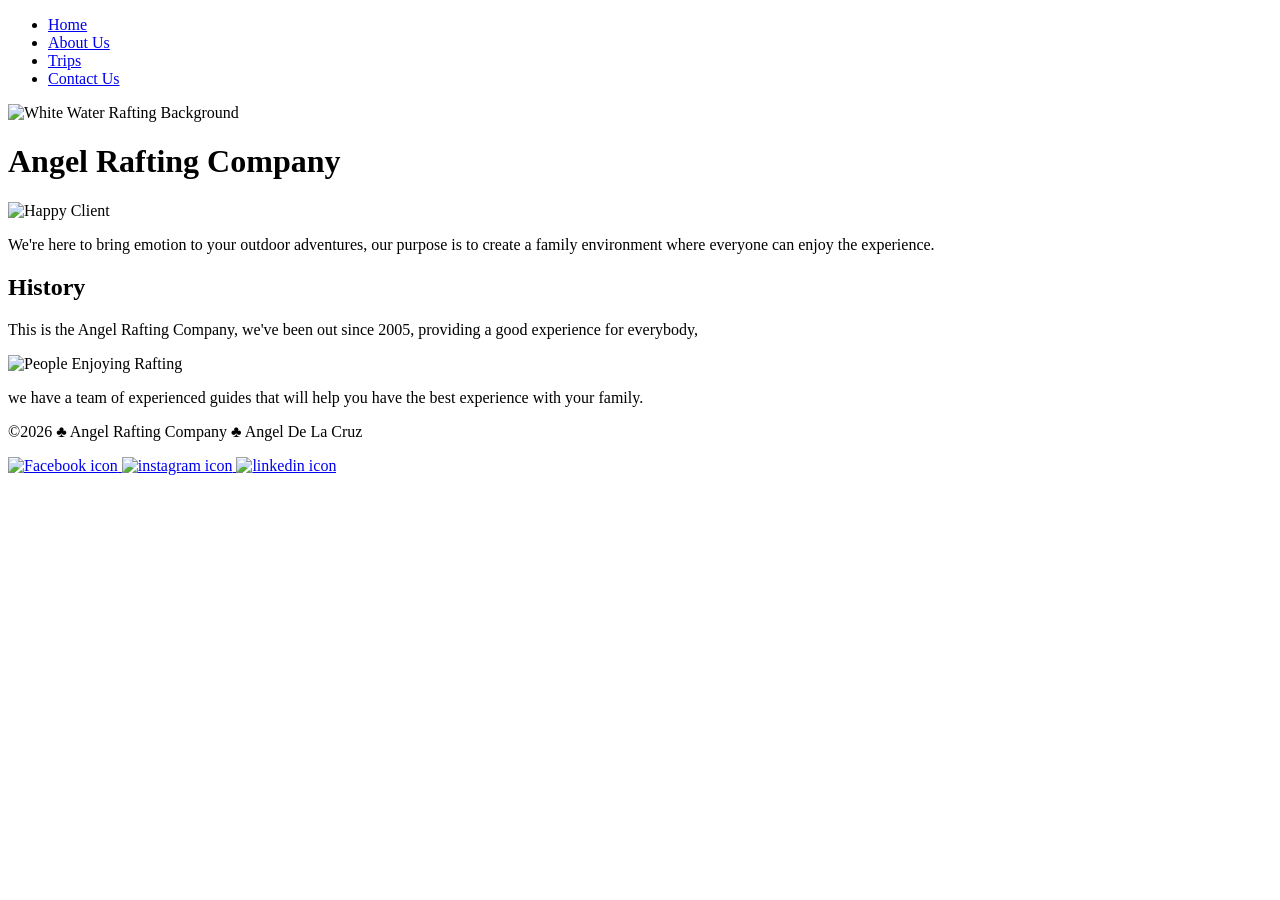
==== index.html @ f4abbd5f "save the changes to github" ====
<!DOCTYPE html>
<html lang="en">

<head>
    <meta charset="UTF-8">
    <meta name="viewport" content="width=device-width, initial-scale=1.0">
    <title>WDD 131 – Dynamic Web Fundamentals – Angel De La Cruz</title>
    <meta name="description"
      content="WDD 131 – Dynamic Web Fundamentals – Angel Jose De La Cruz De La Rosa, This is the index page of my website, it contains information about me and my story">
    <meta name="author" content="Angel De La Cruz">
    <link rel="stylesheet" href="styles/rafting.css">
</head>

<body>
    <header>
        <nav>
            <ul>
                <li><a href="LinkedIn.html">Home</a></li>
                <li><a href="I-Learn.html">About Us</a></li>
                <li><a href="Scripture.html">Trips</a></li>
                <li><a href="Final Project.html">Contact Us</a></li>
            </ul>
        </nav>
    </header>
    <main>
        <div class="hero">
            <img src="images/wwr-background.jpg" alt="White Water Rafting Background">
            <h1>Angel Rafting Company</h1>
            <article>
                <img src="images/wwr-happy-client.jpg" alt="Happy Client">
                <p>We're here to bring emotion to your outdoor adventures, our purpose is to create
                    a family environment where everyone can enjoy the experience.</p>
            </article>
        </div>
        <section>
            <h2>History</h2>
            <div>
                <p>This is the Angel Rafting Company, we've been out since 2005, providing a good
                    experience for everybody, </p>
                <img src="images/history_photo.jpg" alt="People Enjoying Rafting">
                <p>we have a team of experienced guides that will help you
                    have the best experience with your family.</p>
            </div>
        </section>
    </main>
    <footer>
        <p>©2026 ♣ Angel Rafting Company ♣ Angel De La Cruz</p>
        <nav class="socialmedia">
            <a href="https://facebook.com">
                <img src="images/facebook-icon.png" alt="Facebook icon" width="30">
            </a>
            <a href="https://instagram.com">
                <img src="images/instagram-icon.jpg" alt="instagram icon" width="30">
            </a>
            <a href="https://linkedin.com">
                <img src="images/linkedin-icon.png" alt="linkedin icon" width="30">
            </a>
        </nav>
    </footer>
</body>

</html>
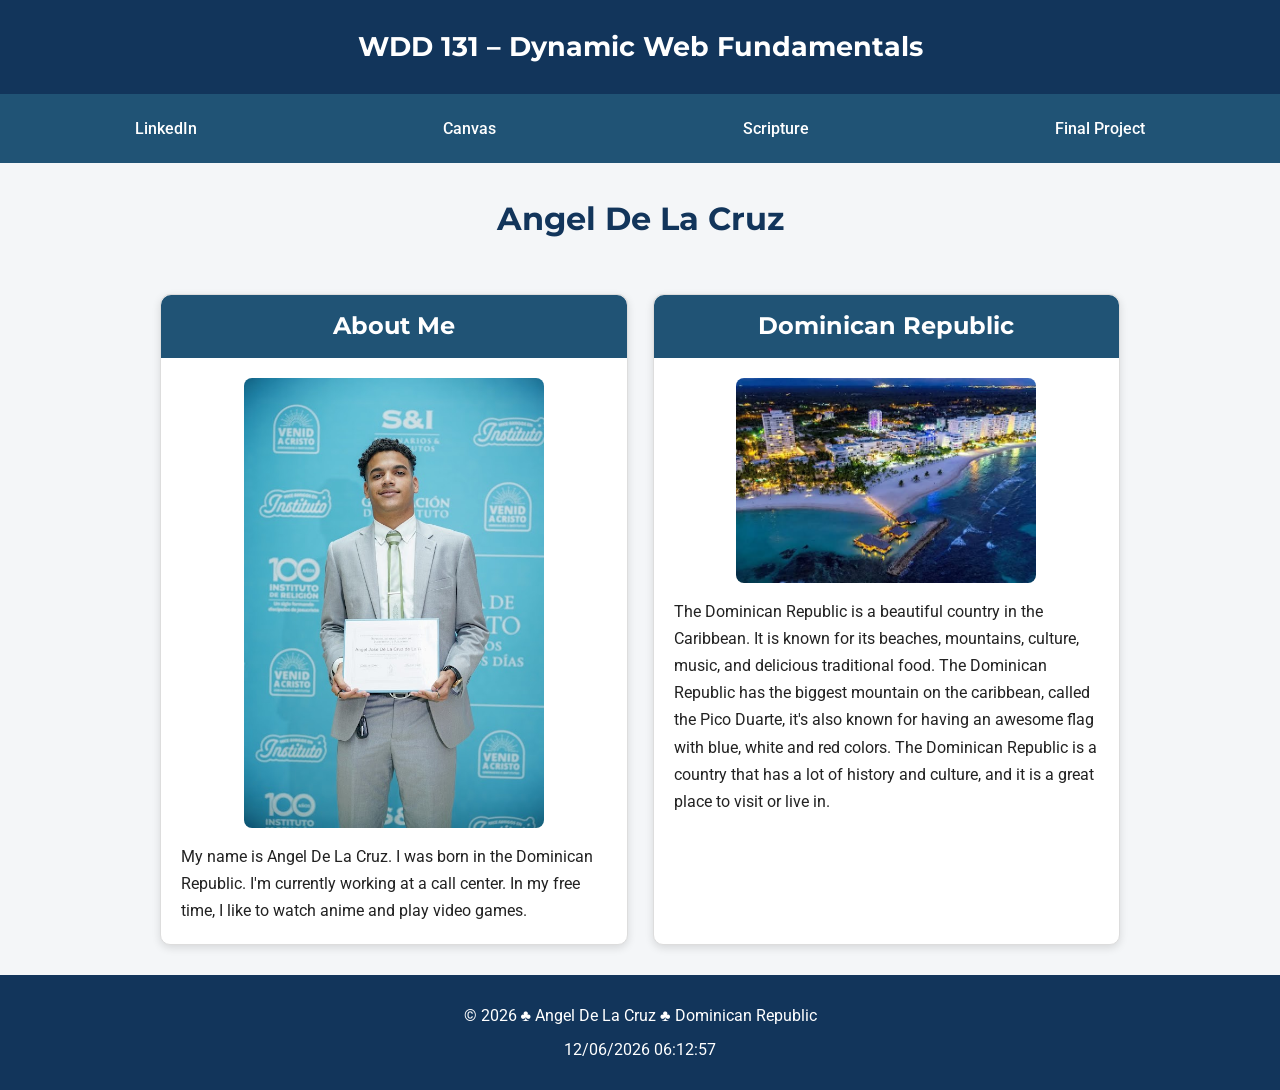
==== commit f33a8326: "sync the changes to github" ====
--- a/index.html
+++ b/index.html
@@ -8,55 +8,54 @@
     <meta name="description"
       content="WDD 131 – Dynamic Web Fundamentals – Angel Jose De La Cruz De La Rosa, This is the index page of my website, it contains information about me and my story">
     <meta name="author" content="Angel De La Cruz">
-    <link rel="stylesheet" href="styles/rafting.css">
+    <link rel="stylesheet" href="styles/base.css">
+    <script src="scripts/getdates.js" defer></script>
 </head>
 
 <body>
-    <header>
-        <nav>
-            <ul>
-                <li><a href="LinkedIn.html">Home</a></li>
-                <li><a href="I-Learn.html">About Us</a></li>
-                <li><a href="Scripture.html">Trips</a></li>
-                <li><a href="Final Project.html">Contact Us</a></li>
-            </ul>
-        </nav>
-    </header>
-    <main>
-        <div class="hero">
-            <img src="images/wwr-background.jpg" alt="White Water Rafting Background">
-            <h1>Angel Rafting Company</h1>
-            <article>
-                <img src="images/wwr-happy-client.jpg" alt="Happy Client">
-                <p>We're here to bring emotion to your outdoor adventures, our purpose is to create
-                    a family environment where everyone can enjoy the experience.</p>
-            </article>
-        </div>
-        <section>
-            <h2>History</h2>
-            <div>
-                <p>This is the Angel Rafting Company, we've been out since 2005, providing a good
-                    experience for everybody, </p>
-                <img src="images/history_photo.jpg" alt="People Enjoying Rafting">
-                <p>we have a team of experienced guides that will help you
-                    have the best experience with your family.</p>
-            </div>
-        </section>
-    </main>
-    <footer>
-        <p>©2026 ♣ Angel Rafting Company ♣ Angel De La Cruz</p>
-        <nav class="socialmedia">
-            <a href="https://facebook.com">
-                <img src="images/facebook-icon.png" alt="Facebook icon" width="30">
-            </a>
-            <a href="https://instagram.com">
-                <img src="images/instagram-icon.jpg" alt="instagram icon" width="30">
-            </a>
-            <a href="https://linkedin.com">
-                <img src="images/linkedin-icon.png" alt="linkedin icon" width="30">
-            </a>
-        </nav>
-    </footer>
+
+<header>
+    <span id="course-title">WDD 131 – Dynamic Web Fundamentals</span>
+
+    <nav>
+        <a href="https://www.linkedin.com/" target="_blank">LinkedIn</a>
+        <a href="https://byupw.instructure.com/" target="_blank">Canvas</a>
+        <a href="https://www.churchofjesuschrist.org/study/scriptures/bofm/moro/7?lang=spa&id=p33#p33" target="_blank">Scripture</a>
+        <a href="Final Project.html">Final Project</a>
+    </nav>
+</header>
+
+<main>
+    <h1>Angel De La Cruz</h1>
+
+    <section class="card">
+        <h2>About Me</h2>
+        <img src="images/angel_profile.JPG" alt="Photo of Angel De La Cruz">
+        <p>
+            My name is Angel De La Cruz. I was born in the Dominican Republic. I'm currently working at a call center. In my free time, I like to watch anime and play video games.
+        </p>
+    </section>
+
+    <section class="card">
+        <h2>Dominican Republic</h2>
+        <img src="images/dominican_republic_landscape.jpg" alt="Beautiful landscape of the Dominican Republic">
+        <p>
+            The Dominican Republic is a beautiful country in the Caribbean.
+            It is known for its beaches, mountains, culture, music, and
+            delicious traditional food.
+
+            The Dominican Republic has the biggest mountain on the caribbean, called the Pico Duarte, it's also known for having an awesome flag with blue, white and red colors. The Dominican Republic is a country that has a lot of history and culture, and it is a great place to visit or live in.
+        </p>
+    </section>
+</main>
+<footer>
+    <p>
+        &copy; <span id="currentyear"></span> ♣ Angel De La Cruz ♣ Dominican Republic
+    </p>
+
+    <p id="lastModified"></p>
+</footer>
+
 </body>
 
 </html>
--- a/styles/base.css
+++ b/styles/base.css
@@ -0,0 +1,136 @@
+
+
+@import url('https://fonts.googleapis.com/css2?family=Roboto:wght@400;500;700&family=Montserrat:wght@500;600;700&display=swap');
+
+
+* {
+    margin: 0;
+    padding: 0;
+    box-sizing: border-box;
+}
+
+:root {
+    --primary-color: #12355b;
+    --secondary-color: #205375;
+    --accent-color: #f4a261;
+    --background-color: #f4f6f8;
+    --text-color: #222;
+    --white-color: #ffffff;
+
+    --heading-font: 'Montserrat', sans-serif;
+    --body-font: 'Roboto', sans-serif;
+}
+
+body {
+    font-family: var(--body-font);
+    color: var(--text-color);
+    background-color: var(--background-color);
+    line-height: 1.6;
+}
+
+
+header {
+    background-color: var(--primary-color);
+    color: var(--white-color);
+}
+
+header span {
+    display: block;
+    text-align: center;
+    font-family: var(--heading-font);
+    font-size: 1.7rem;
+    font-weight: 700;
+    padding: 25px 10px;
+}
+
+
+nav {
+    display: flex;
+    justify-content: space-around;
+    align-items: center;
+    background-color: var(--secondary-color);
+    padding: 12px;
+}
+
+nav a {
+    color: var(--white-color);
+    text-decoration: none;
+    font-weight: 500;
+    padding: 10px 20px;
+    border-radius: 5px;
+    transition: background-color 0.3s ease, color 0.3s ease;
+}
+
+nav a:hover {
+    background-color: var(--accent-color);
+    color: #222;
+}
+
+
+main {
+    max-width: 1000px;
+    margin: 30px auto;
+    padding: 0 20px;
+}
+
+main h1 {
+    font-family: var(--heading-font);
+    color: var(--primary-color);
+    text-align: center;
+    margin-bottom: 25px;
+}
+
+
+main {
+    display: grid;
+    grid-template-columns: 1fr 1fr;
+    gap: 25px;
+}
+
+main h1 {
+    grid-column: 1 / 3;
+}
+
+.card {
+    background-color: var(--white-color);
+    border: 1px solid #ddd;
+    border-radius: 10px;
+    padding: 20px;
+    box-shadow: 0 3px 8px rgba(0, 0, 0, 0.12);
+}
+
+.card h2 {
+    font-family: var(--heading-font);
+    color: var(--white-color);
+    background-color: var(--secondary-color);
+    text-align: center;
+    padding: 12px;
+    margin: -20px -20px 20px;
+    border-radius: 10px 10px 0 0;
+}
+
+.card img {
+    max-width: 300px;
+    height: auto;
+    display: block;
+    margin: 15px auto;
+    border-radius: 8px;
+}
+
+.card p {
+    margin-top: 15px;
+    line-height: 1.7;
+}
+
+
+footer {
+    background-color: var(--primary-color);
+    color: var(--white-color);
+    text-align: center;
+    padding: 20px;
+    margin-top: 30px;
+}
+
+footer p {
+    margin: 8px;
+}
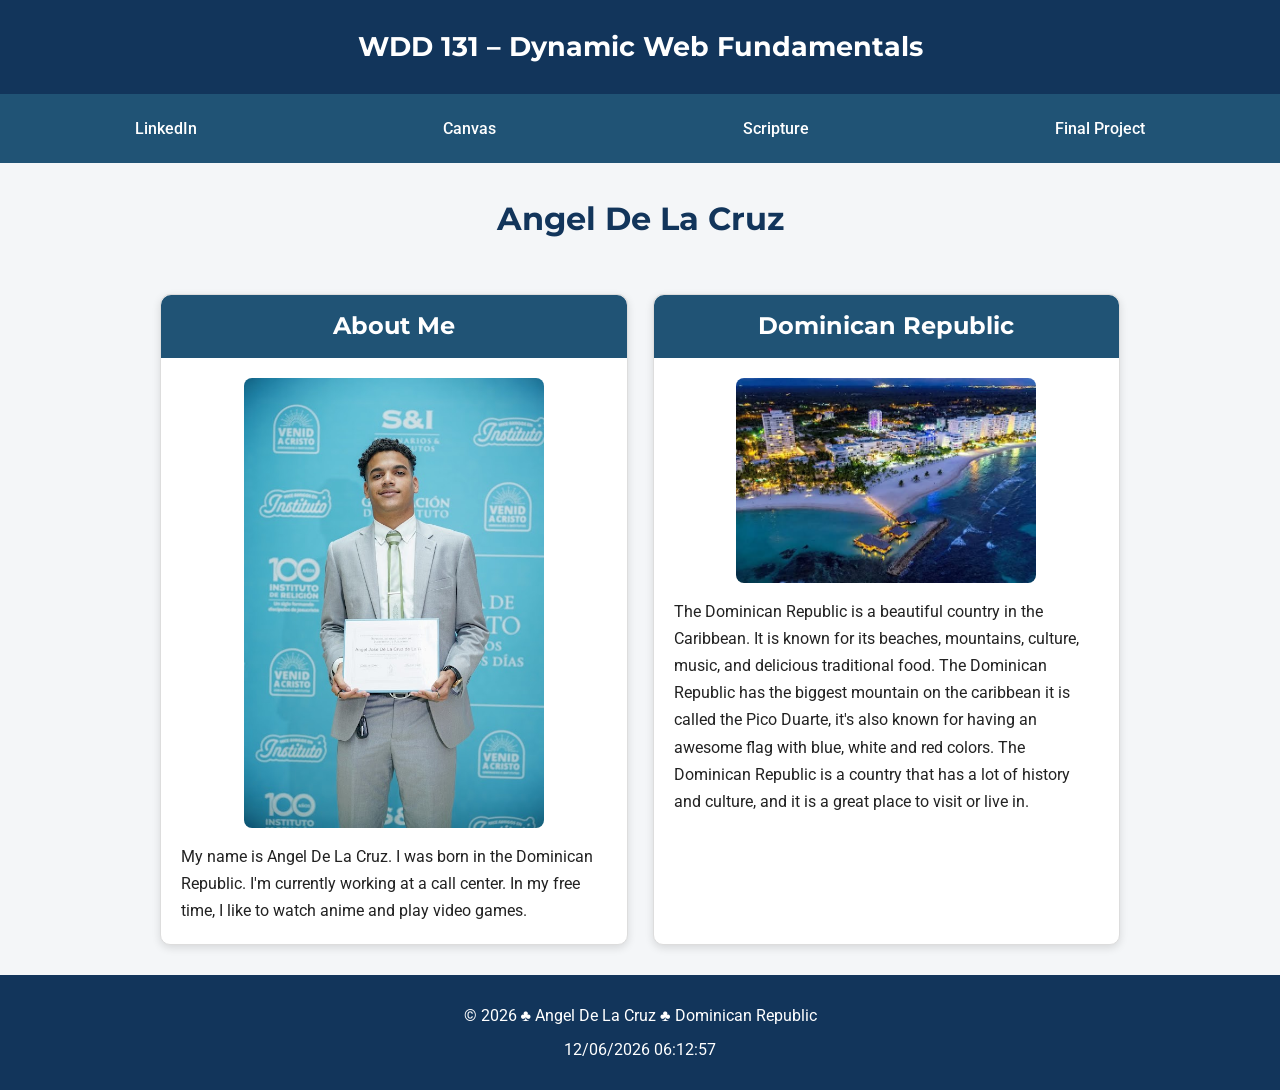
==== commit 4e5838bf: "sync the changes to github" ====
--- a/index.html
+++ b/index.html
@@ -44,7 +44,7 @@
             It is known for its beaches, mountains, culture, music, and
             delicious traditional food.
 
-            The Dominican Republic has the biggest mountain on the caribbean, called the Pico Duarte, it's also known for having an awesome flag with blue, white and red colors. The Dominican Republic is a country that has a lot of history and culture, and it is a great place to visit or live in.
+            The Dominican Republic has the biggest mountain on the caribbean it is called the Pico Duarte, it's also known for having an awesome flag with blue, white and red colors. The Dominican Republic is a country that has a lot of history and culture, and it is a great place to visit or live in.
         </p>
     </section>
 </main>
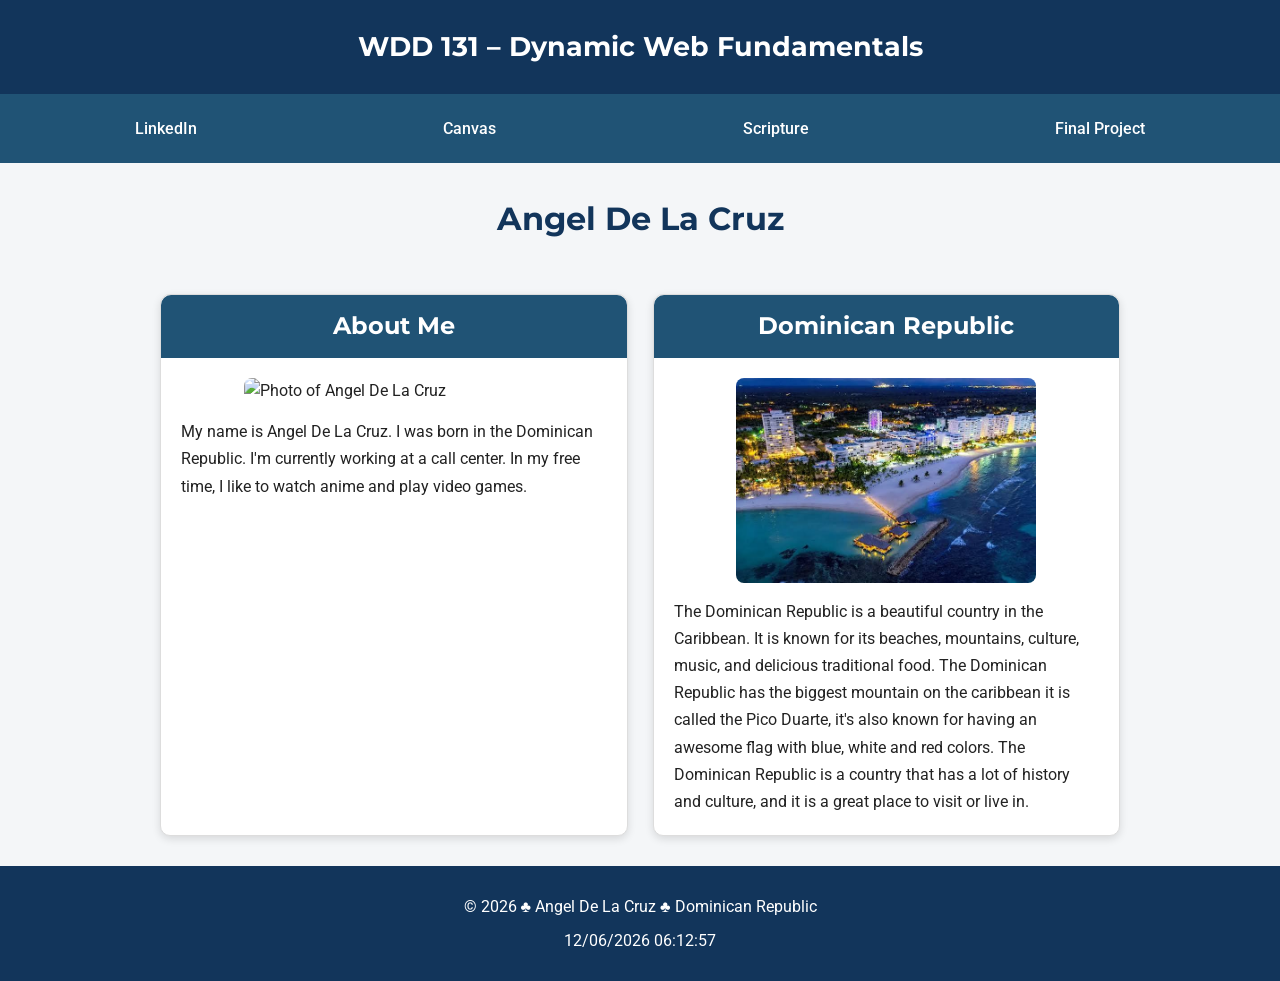
==== commit 89bc0b3f: "sync the changes to github" ====
--- a/index.html
+++ b/index.html
@@ -8,6 +8,9 @@
     <meta name="description"
       content="WDD 131 – Dynamic Web Fundamentals – Angel Jose De La Cruz De La Rosa, This is the index page of my website, it contains information about me and my story">
     <meta name="author" content="Angel De La Cruz">
+    <link rel="preconnect" href="https://fonts.googleapis.com">
+    <link rel="preconnect" href="https://fonts.gstatic.com" crossorigin>
+    <link href="https://fonts.googleapis.com/css2?family=Montserrat:wght@500;600;700&family=Roboto:wght@400;500;700&display=swap" rel="stylesheet">
     <link rel="stylesheet" href="styles/base.css">
     <script src="scripts/getdates.js" defer></script>
 </head>
@@ -21,7 +24,7 @@
         <a href="https://www.linkedin.com/" target="_blank">LinkedIn</a>
         <a href="https://byupw.instructure.com/" target="_blank">Canvas</a>
         <a href="https://www.churchofjesuschrist.org/study/scriptures/bofm/moro/7?lang=spa&id=p33#p33" target="_blank">Scripture</a>
-        <a href="Final Project.html">Final Project</a>
+        <a href="final-project.html">Final Project</a>
     </nav>
 </header>
 
@@ -30,7 +33,7 @@
 
     <section class="card">
         <h2>About Me</h2>
-        <img src="images/angel_profile.JPG" alt="Photo of Angel De La Cruz">
+        <img src="images/angel_profile.jpg" alt="Photo of Angel De La Cruz">
         <p>
             My name is Angel De La Cruz. I was born in the Dominican Republic. I'm currently working at a call center. In my free time, I like to watch anime and play video games.
         </p>
--- a/styles/base.css
+++ b/styles/base.css
@@ -1,8 +1,3 @@
-
-
-@import url('https://fonts.googleapis.com/css2?family=Roboto:wght@400;500;700&family=Montserrat:wght@500;600;700&display=swap');
-
-
 * {
     margin: 0;
     padding: 0;
@@ -71,6 +66,9 @@
     max-width: 1000px;
     margin: 30px auto;
     padding: 0 20px;
+    display: grid;
+    grid-template-columns: 1fr 1fr;
+    gap: 25px;
 }
 
 main h1 {
@@ -78,16 +76,6 @@
     color: var(--primary-color);
     text-align: center;
     margin-bottom: 25px;
-}
-
-
-main {
-    display: grid;
-    grid-template-columns: 1fr 1fr;
-    gap: 25px;
-}
-
-main h1 {
     grid-column: 1 / 3;
 }
 
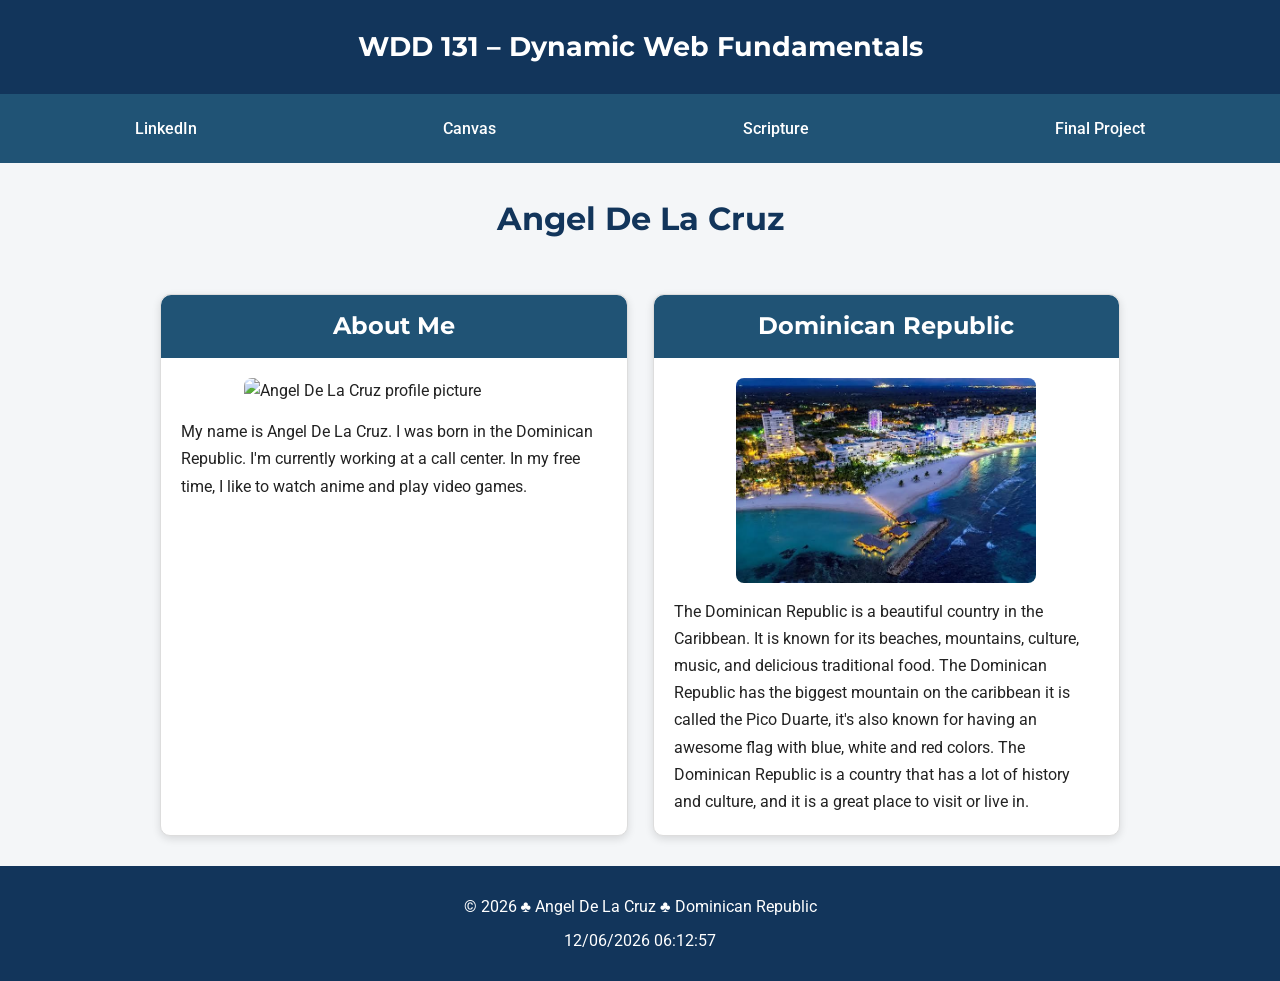
==== commit 58009db7: "sync the changes to github" ====
--- a/index.html
+++ b/index.html
@@ -33,7 +33,7 @@
 
     <section class="card">
         <h2>About Me</h2>
-        <img src="images/angel_profile.jpg" alt="Photo of Angel De La Cruz">
+        <img src="images/angel_profile.jpg" alt="Angel De La Cruz profile picture">
         <p>
             My name is Angel De La Cruz. I was born in the Dominican Republic. I'm currently working at a call center. In my free time, I like to watch anime and play video games.
         </p>
--- a/styles/base.css
+++ b/styles/base.css
@@ -9,7 +9,7 @@
     --secondary-color: #205375;
     --accent-color: #f4a261;
     --background-color: #f4f6f8;
-    --text-color: #222;
+    --text-color: #222222;
     --white-color: #ffffff;
 
     --heading-font: 'Montserrat', sans-serif;
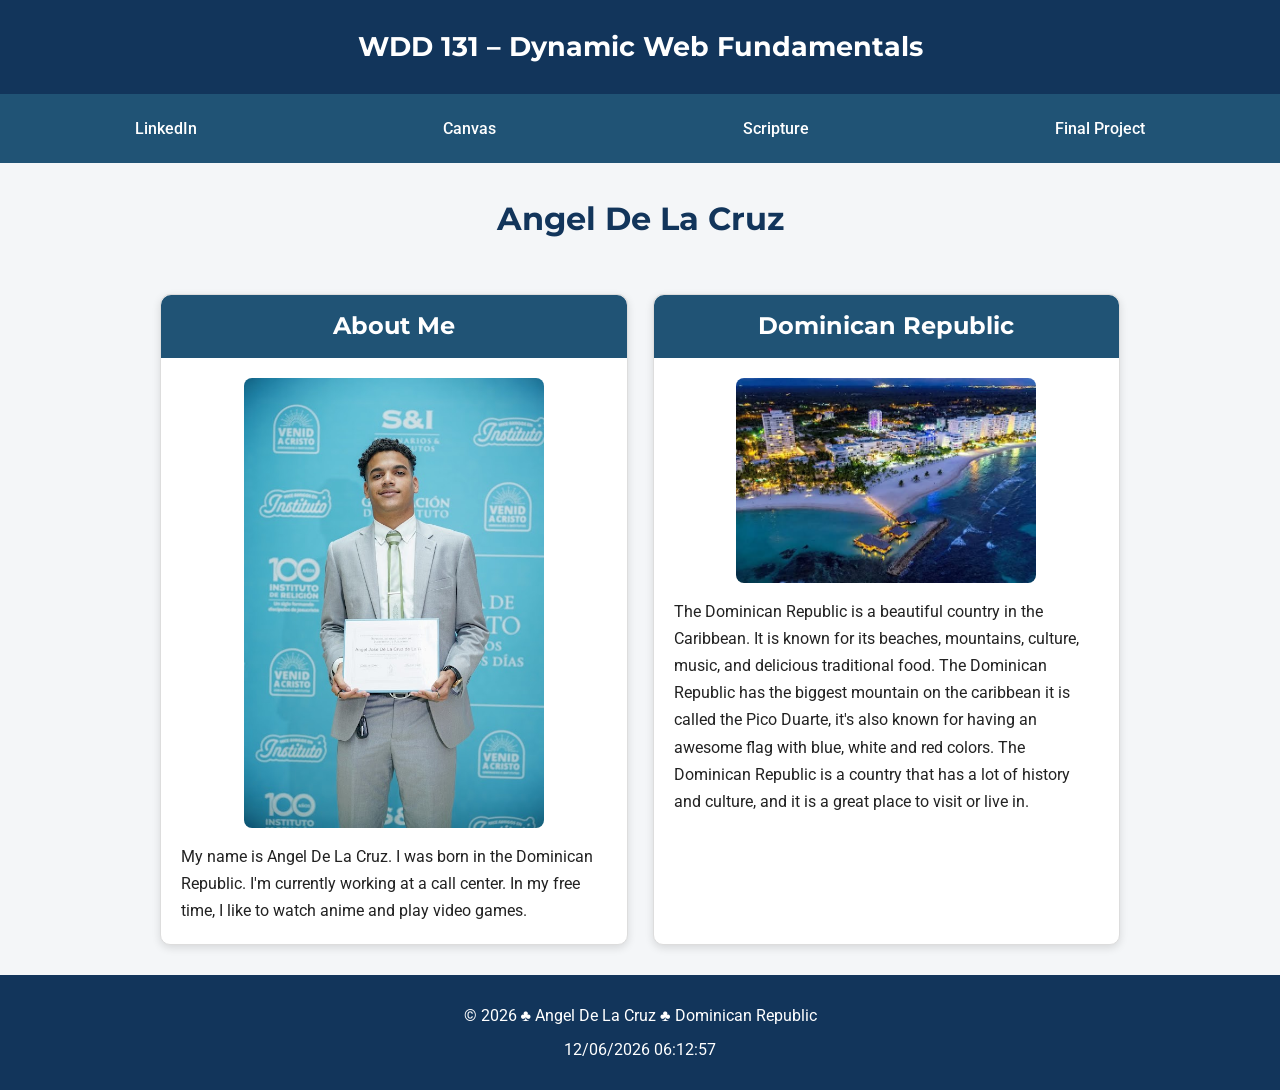
==== commit 5b32db2b: "sync the changes to github" ====
--- a/index.html
+++ b/index.html
@@ -33,7 +33,7 @@
 
     <section class="card">
         <h2>About Me</h2>
-        <img src="images/angel_profile.jpg" alt="Angel De La Cruz profile picture">
+        <img src="images/angel_picture.jpg" alt="Angel De La Cruz profile picture">
         <p>
             My name is Angel De La Cruz. I was born in the Dominican Republic. I'm currently working at a call center. In my free time, I like to watch anime and play video games.
         </p>
@@ -41,7 +41,7 @@
 
     <section class="card">
         <h2>Dominican Republic</h2>
-        <img src="images/dominican_republic_landscape.jpg" alt="Beautiful landscape of the Dominican Republic">
+        <img src="images/dominican_republic.jpg" alt="Beautiful landscape of the Dominican Republic">
         <p>
             The Dominican Republic is a beautiful country in the Caribbean.
             It is known for its beaches, mountains, culture, music, and
